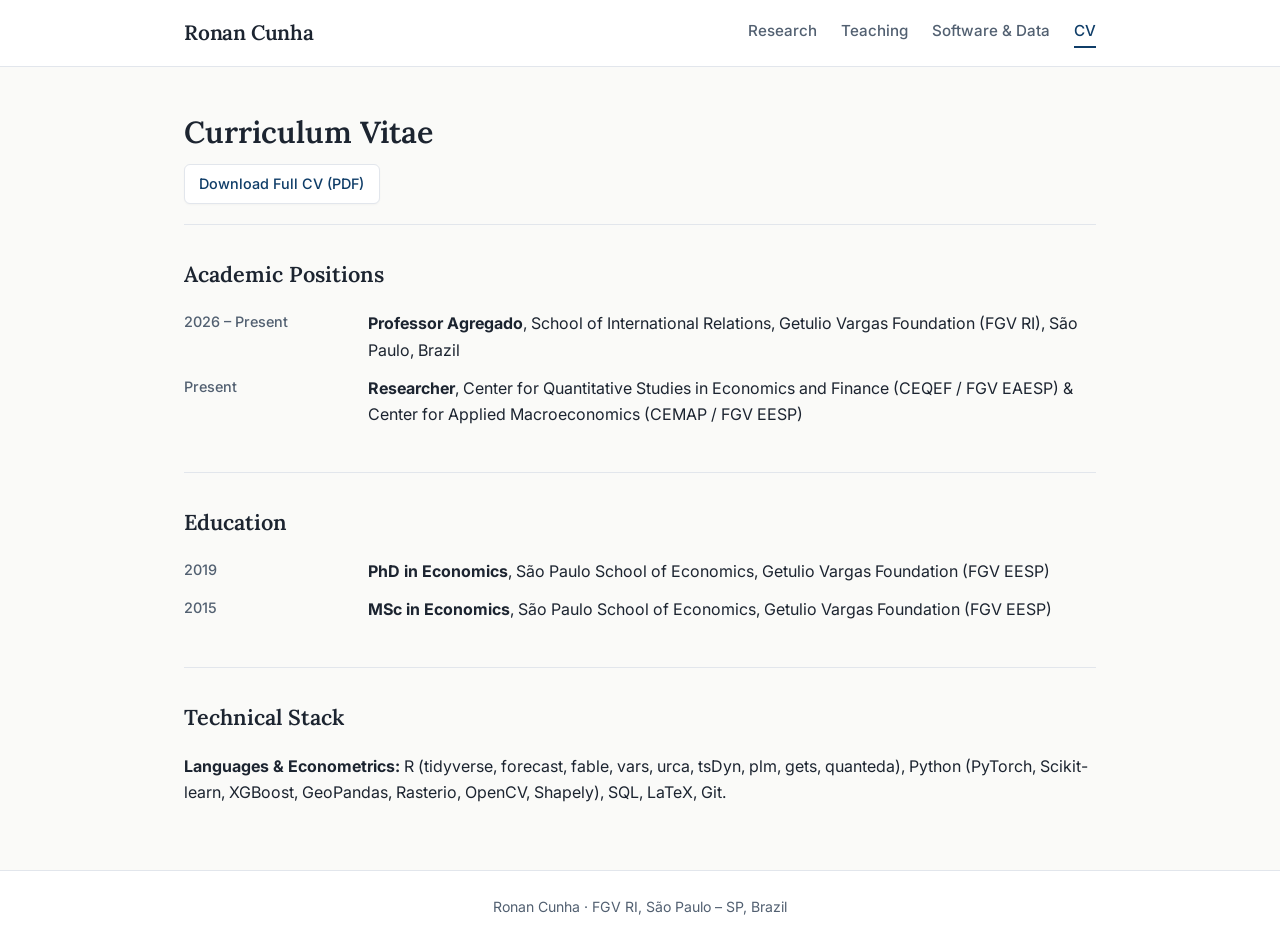
==== cv.html @ d7e14eca "Initial academic website" ====
<!DOCTYPE html>
<html lang="en">
<head>
  <meta charset="UTF-8">
  <meta name="viewport" content="width=device-width, initial-scale=1.0">
  <title>CV &middot; Ronan Cunha</title>
  <link rel="preconnect" href="https://fonts.googleapis.com">
  <link rel="preconnect" href="https://fonts.gstatic.com" crossorigin>
  <link href="https://fonts.googleapis.com/css2?family=Inter:wght@400;500;600&family=Lora:ital,wght@0,500;0,600;1,400&display=swap" rel="stylesheet">
  <link rel="stylesheet" href="styles.css">
</head>
<body>
  <header class="site-header">
    <div class="header-inner">
      <a class="site-title" href="index.html">Ronan Cunha</a>
      <nav class="site-nav" aria-label="Main">
      <a href="research.html">Research</a>
      <a href="teaching.html">Teaching</a>
      <a href="software.html">Software &amp; Data</a>
      <a href="cv.html" class="active">CV</a>
      </nav>
    </div>
  </header>

  <main class="container">
    <div class="page-header">
      <h1>Curriculum Vitae</h1>
      <p><a class="pill-link" href="cv.pdf" target="_blank" rel="noopener">Download Full CV (PDF)</a></p>
    </div>

    <section>
      <h2>Academic Positions</h2>
      <div class="cv-grid">
        <div class="cv-year">2026 &ndash; Present</div>
        <div class="cv-detail"><strong>Professor Agregado</strong>, School of International Relations, Getulio Vargas Foundation (FGV RI), S&atilde;o Paulo, Brazil</div>

        <div class="cv-year">Present</div>
        <div class="cv-detail"><strong>Researcher</strong>, Center for Quantitative Studies in Economics and Finance (CEQEF / FGV EAESP) &amp; Center for Applied Macroeconomics (CEMAP / FGV EESP)</div>
      </div>
    </section>

    <section class="section-block">
      <h2>Education</h2>
      <div class="cv-grid">
        <div class="cv-year">2019</div>
        <div class="cv-detail"><strong>PhD in Economics</strong>, S&atilde;o Paulo School of Economics, Getulio Vargas Foundation (FGV EESP)</div>

        <div class="cv-year">2015</div>
        <div class="cv-detail"><strong>MSc in Economics</strong>, S&atilde;o Paulo School of Economics, Getulio Vargas Foundation (FGV EESP)</div>
      </div>
    </section>

    <section class="section-block">
      <h2>Technical Stack</h2>
      <p><strong>Languages &amp; Econometrics:</strong> R (tidyverse, forecast, fable, vars, urca, tsDyn, plm, gets, quanteda), Python (PyTorch, Scikit-learn, XGBoost, GeoPandas, Rasterio, OpenCV, Shapely), SQL, LaTeX, Git.</p>
    </section>
  </main>

  <footer class="site-footer">
    Ronan Cunha &middot; FGV RI, S&atilde;o Paulo &ndash; SP, Brazil
  </footer>
</body>
</html>
---- styles.css ----
:root {
  --bg: #fafaf8;
  --surface: #ffffff;
  --text: #1c2430;
  --muted: #526071;
  --accent: #0f3d68;
  --accent-hover: #1b5a96;
  --accent-soft: #eef4fa;
  --border: #e2e6ec;
  --max-width: 960px;
  --radius: 8px;
}

* {
  box-sizing: border-box;
  margin: 0;
  padding: 0;
}

html {
  scroll-behavior: smooth;
}

body {
  font-family: 'Inter', -apple-system, BlinkMacSystemFont, 'Segoe UI', Roboto, sans-serif;
  background-color: var(--bg);
  color: var(--text);
  line-height: 1.65;
  font-size: 16px;
  -webkit-font-smoothing: antialiased;
}

a {
  color: var(--accent);
  text-decoration: none;
  transition: color 0.18s ease, border-color 0.18s ease;
}

a:hover {
  color: var(--accent-hover);
  text-decoration: underline;
}

/* Header & Navigation */
.site-header {
  background: var(--surface);
  border-bottom: 1px solid var(--border);
  position: sticky;
  top: 0;
  z-index: 100;
}

.header-inner {
  max-width: var(--max-width);
  margin: 0 auto;
  padding: 1rem 1.5rem;
  display: flex;
  justify-content: space-between;
  align-items: center;
  flex-wrap: wrap;
  gap: 0.75rem;
}

.site-title {
  font-family: 'Lora', Georgia, serif;
  font-size: 1.3rem;
  font-weight: 600;
  color: var(--text);
  letter-spacing: -0.01em;
}

.site-title:hover {
  text-decoration: none;
  color: var(--accent);
}

.site-nav {
  display: flex;
  gap: 1.5rem;
  flex-wrap: wrap;
}

.site-nav a {
  color: var(--muted);
  font-size: 0.95rem;
  font-weight: 500;
  padding-bottom: 0.2rem;
  border-bottom: 2px solid transparent;
}

.site-nav a:hover,
.site-nav a.active {
  color: var(--accent);
  border-bottom-color: var(--accent);
  text-decoration: none;
}

/* Hero Banner */
.hero-banner {
  width: 100%;
  height: 220px;
  overflow: hidden;
  background: linear-gradient(120deg, #0b2948 0%, #174978 55%, #23648e 100%);
  position: relative;
}

.hero-banner img {
  width: 100%;
  height: 100%;
  object-fit: cover;
  object-position: center;
  display: block;
  opacity: 0.88;
}

/* Main Container */
.container {
  max-width: var(--max-width);
  margin: 0 auto;
  padding: 2.5rem 1.5rem 4rem;
}

/* Profile Grid on Home */
.profile-grid {
  display: grid;
  grid-template-columns: 240px 1fr;
  gap: 2.5rem;
  align-items: start;
  margin-bottom: 3rem;
}

.portrait-card {
  margin: 0;
}

.portrait-frame {
  width: 100%;
  aspect-ratio: 4 / 5;
  border-radius: var(--radius);
  overflow: hidden;
  border: 1px solid var(--border);
  background: var(--accent-soft);
  box-shadow: 0 6px 20px rgba(15, 61, 104, 0.08);
  display: flex;
  align-items: center;
  justify-content: center;
}

.portrait-frame img {
  width: 100%;
  height: 100%;
  object-fit: cover;
  display: block;
}

.portrait-placeholder {
  text-align: center;
  padding: 1.5rem;
  color: var(--accent);
  font-size: 0.88rem;
}

.bio-content h1 {
  font-family: 'Lora', Georgia, serif;
  font-size: 2rem;
  font-weight: 600;
  color: var(--text);
  margin-bottom: 0.35rem;
  line-height: 1.25;
}

.subtitle {
  font-size: 1.02rem;
  font-weight: 500;
  color: var(--accent);
  margin-bottom: 1.25rem;
}

.bio-content p {
  margin-bottom: 1rem;
  color: var(--text);
}

/* Academic Links Pills */
.link-pills {
  display: flex;
  flex-wrap: wrap;
  gap: 0.65rem;
  margin: 1.4rem 0 1.1rem;
}

.pill-link {
  display: inline-flex;
  align-items: center;
  gap: 0.35rem;
  padding: 0.45rem 0.9rem;
  background: var(--surface);
  border: 1px solid var(--border);
  border-radius: 6px;
  font-size: 0.9rem;
  font-weight: 500;
  color: var(--accent);
  box-shadow: 0 1px 2px rgba(0, 0, 0, 0.03);
}

.pill-link:hover {
  background: var(--accent);
  color: #ffffff;
  border-color: var(--accent);
  text-decoration: none;
}

.contact-line {
  font-size: 0.95rem;
  color: var(--muted);
}

.contact-line span {
  font-family: 'JetBrains Mono', ui-monospace, SFMono-Regular, Menlo, monospace;
  color: var(--text);
  font-size: 0.9rem;
}

/* Sections & Lists */
.section-block {
  margin-top: 2.75rem;
  padding-top: 2rem;
  border-top: 1px solid var(--border);
}

.page-header {
  margin-bottom: 2rem;
  padding-bottom: 1.25rem;
  border-bottom: 1px solid var(--border);
}

.page-header h1 {
  font-family: 'Lora', Georgia, serif;
  font-size: 1.9rem;
  font-weight: 600;
  margin-bottom: 0.4rem;
}

.page-header p {
  color: var(--muted);
  font-size: 1rem;
}

h2 {
  font-family: 'Lora', Georgia, serif;
  font-size: 1.35rem;
  font-weight: 600;
  color: var(--text);
  margin-bottom: 1.1rem;
}

h3 {
  font-size: 1.05rem;
  font-weight: 600;
  color: var(--text);
  margin-bottom: 0.25rem;
}

.item-list {
  list-style: none;
  display: flex;
  flex-direction: column;
  gap: 1.25rem;
}

.item-card {
  background: var(--surface);
  border: 1px solid var(--border);
  border-radius: var(--radius);
  padding: 1.2rem 1.35rem;
}

.item-title {
  font-weight: 600;
  font-size: 1.02rem;
  color: var(--text);
  display: block;
  margin-bottom: 0.25rem;
}

.item-meta {
  font-size: 0.92rem;
  color: var(--muted);
  display: block;
  margin-bottom: 0.45rem;
}

.item-desc {
  font-size: 0.95rem;
  color: var(--text);
}

.tag {
  display: inline-block;
  font-size: 0.78rem;
  font-weight: 500;
  padding: 0.15rem 0.55rem;
  border-radius: 4px;
  background: var(--accent-soft);
  color: var(--accent);
  margin-right: 0.4rem;
  margin-top: 0.4rem;
}

.view-all {
  margin-top: 1.25rem;
  font-weight: 500;
  font-size: 0.95rem;
}

/* CV Grid */
.cv-grid {
  display: grid;
  grid-template-columns: 160px 1fr;
  gap: 0.75rem 1.5rem;
  margin-bottom: 1.5rem;
}

.cv-year {
  font-size: 0.9rem;
  font-weight: 500;
  color: var(--muted);
}

.cv-detail strong {
  color: var(--text);
}

/* Footer */
.site-footer {
  border-top: 1px solid var(--border);
  background: var(--surface);
  padding: 1.5rem;
  text-align: center;
  font-size: 0.88rem;
  color: var(--muted);
}

/* Responsive */
@media (max-width: 720px) {
  .profile-grid {
    grid-template-columns: 1fr;
    gap: 1.5rem;
  }

  .portrait-frame {
    max-width: 220px;
  }

  .hero-banner {
    height: 160px;
  }

  .cv-grid {
    grid-template-columns: 1fr;
    gap: 0.2rem;
  }
}
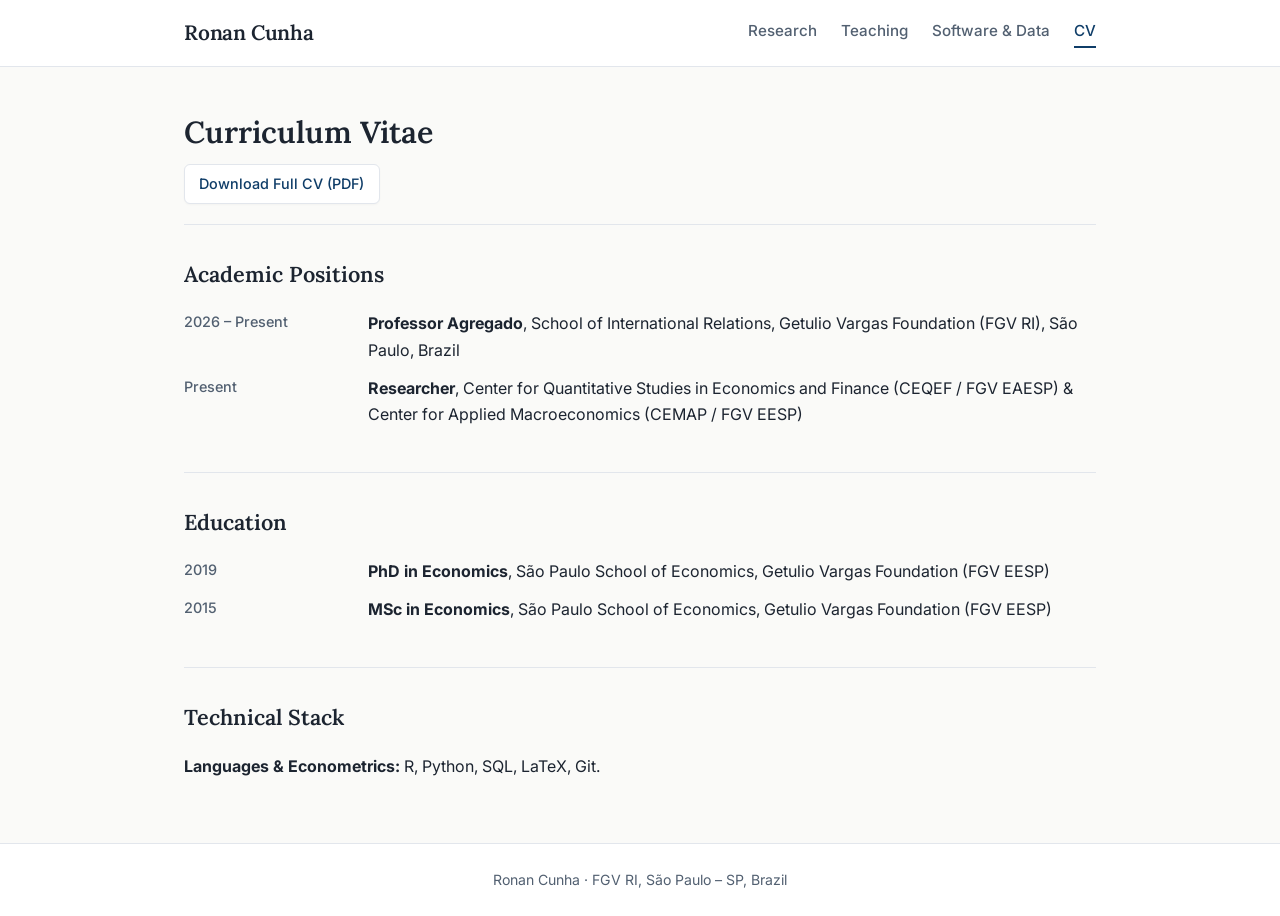
==== commit 7a93dce1: "Update cv.html" ====
--- a/cv.html
+++ b/cv.html
@@ -52,7 +52,7 @@
 
     <section class="section-block">
       <h2>Technical Stack</h2>
-      <p><strong>Languages &amp; Econometrics:</strong> R (tidyverse, forecast, fable, vars, urca, tsDyn, plm, gets, quanteda), Python (PyTorch, Scikit-learn, XGBoost, GeoPandas, Rasterio, OpenCV, Shapely), SQL, LaTeX, Git.</p>
+      <p><strong>Languages &amp; Econometrics:</strong> R, Python, SQL, LaTeX, Git.</p>
     </section>
   </main>
 
